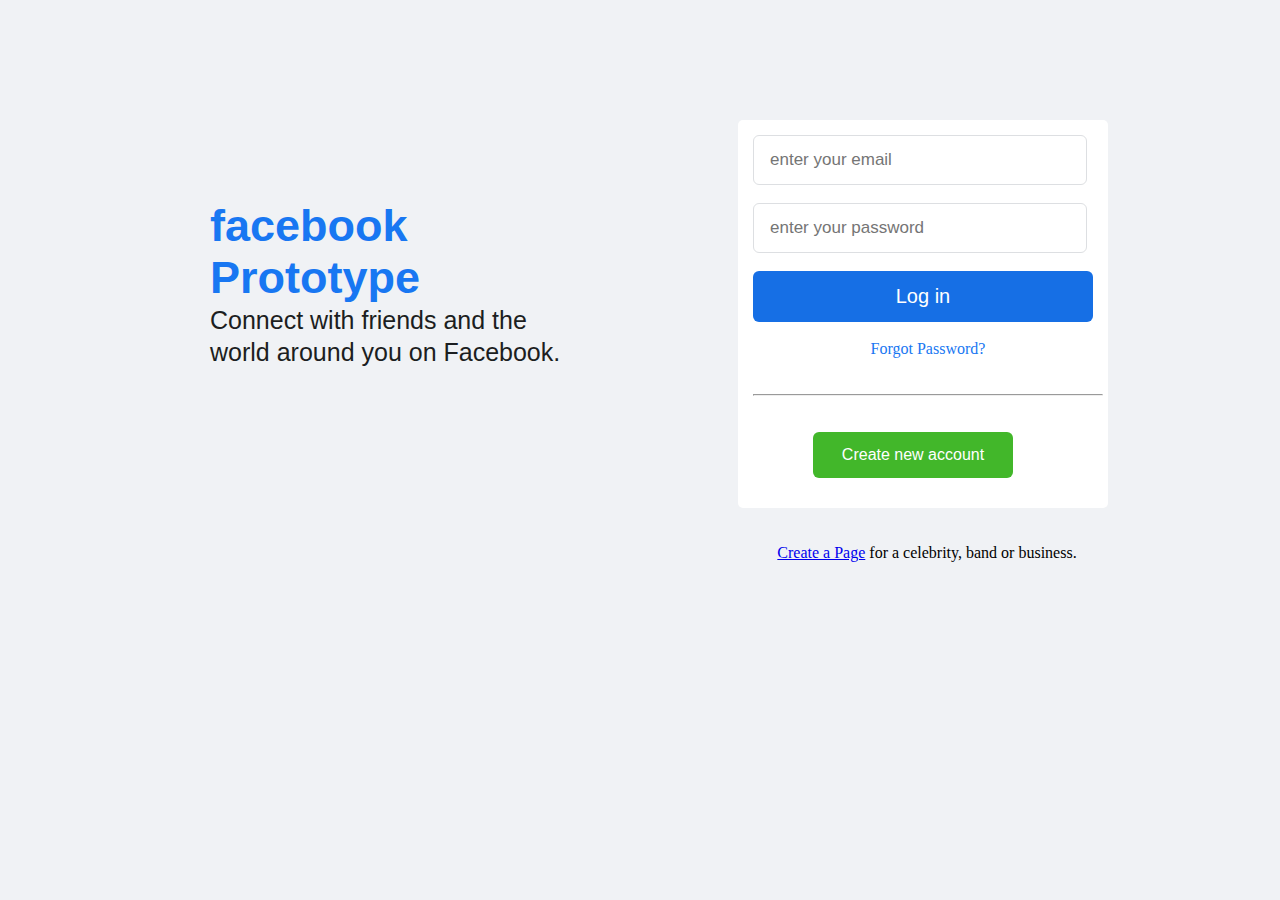
==== app/index.html @ 2ed52d3a "Rename login.html to index.html" ====
<!DOCTYPE html>
<html>
<head>
   <title>My First Web App</title>
   
  <link rel="stylesheet" href="css/style.css">



</head>
<body>
    
  <header>
  
    <!-- <nav>
      <a href="#">Home</a>
      <a href="Services.html">Services</a>
	  <a href="contact.html">Contact</a> 
	 </nav>
   </header>-->
    
   <!--section start-->
   <section class="container">
        <div>
            
            <div class="card title-text">
                <h1 class="title">facebook Prototype</h1>
                <p class="title-p">
                    Connect with friends and the world
                    around you on Facebook.
                </p>
            </div>
            
            <div class="card">
                <form class="login-form">
                    <input type="email" placeholder="enter your email">
                    <br><br>
                    <input type="password" placeholder="enter your password">
                    <br><br>

                    <button type="submit" class="btn-login">Log in</button>

                    <br><br>
                    <p class="forgot">
                        <a href="#">Forgot Password?</a>   
                    </p>

                    <br><br>
                    <hr>

                    <br><br>

                    <button type="submit" class="btn-signup">Create new account</button>

                </form>
                <br><br>
                    <p class="page">
                        <a href="#">Create a Page</a> for a celebrity, band or business.
                    </p>

            </div>

        </div>
   </section>
  <!--section end-->

</body>
</html>
---- app/css/style.css ----
*{
margin:0px;
padding:0px;
}

body{
background-color:#f0f2f5;

}

.container{
	margin-top: 20px;
	margin-left:20px;
}

.card{
	width:30%;
	float:left;
	margin-top:100px;
	
}

.title-text{
margin-left:190px;
margin-right: 150px;
margin-top:180px;
}

.title{
	font-family: SFProDisplay-Regular, Helvetica, Arial, sans-serif;
	  color:#1877f2;
	  font-size:45px;
	  font-weight: 900;
}


.title-p{
	font-family: SFProDisplay-Regular, Helvetica, Arial, sans-serif;
    font-size: 25px;
    font-weight: normal;
    line-height: 32px;
	color:#1c1e21;
}

.login-form{
	background:#ffffff;
	width:350px;
	padding-top:15px;
	padding-left:15px;
	border-radius:5px;
	padding-bottom: 30px;
	padding-right:5px;
}

input{
	font-size: 17px;
    padding: 14px 16px;
	width: 300px;
	border-radius:6px;
	border:1px solid #dddfe2;
}
.btn-login{
	background-color: #166FE5;
	padding: 14px 16px;
	width: 340px;
	font-size: 20px;
	color:#fff;
	border-radius: 6px;
	border: none;
	
}

.forgot {
	text-align:center;
	
}

.forgot a{
	text-decoration: none;
	color:#1877f2;
}

.btn-signup{
	background-color: #42b72a;
	padding: 14px 16px;
	width: 200px;
	font-size: 16px;
	color:#fff;
	border-radius: 6px;
	border: none;
	margin-left:60px;
	
}

.page{
	text-align: center;
}
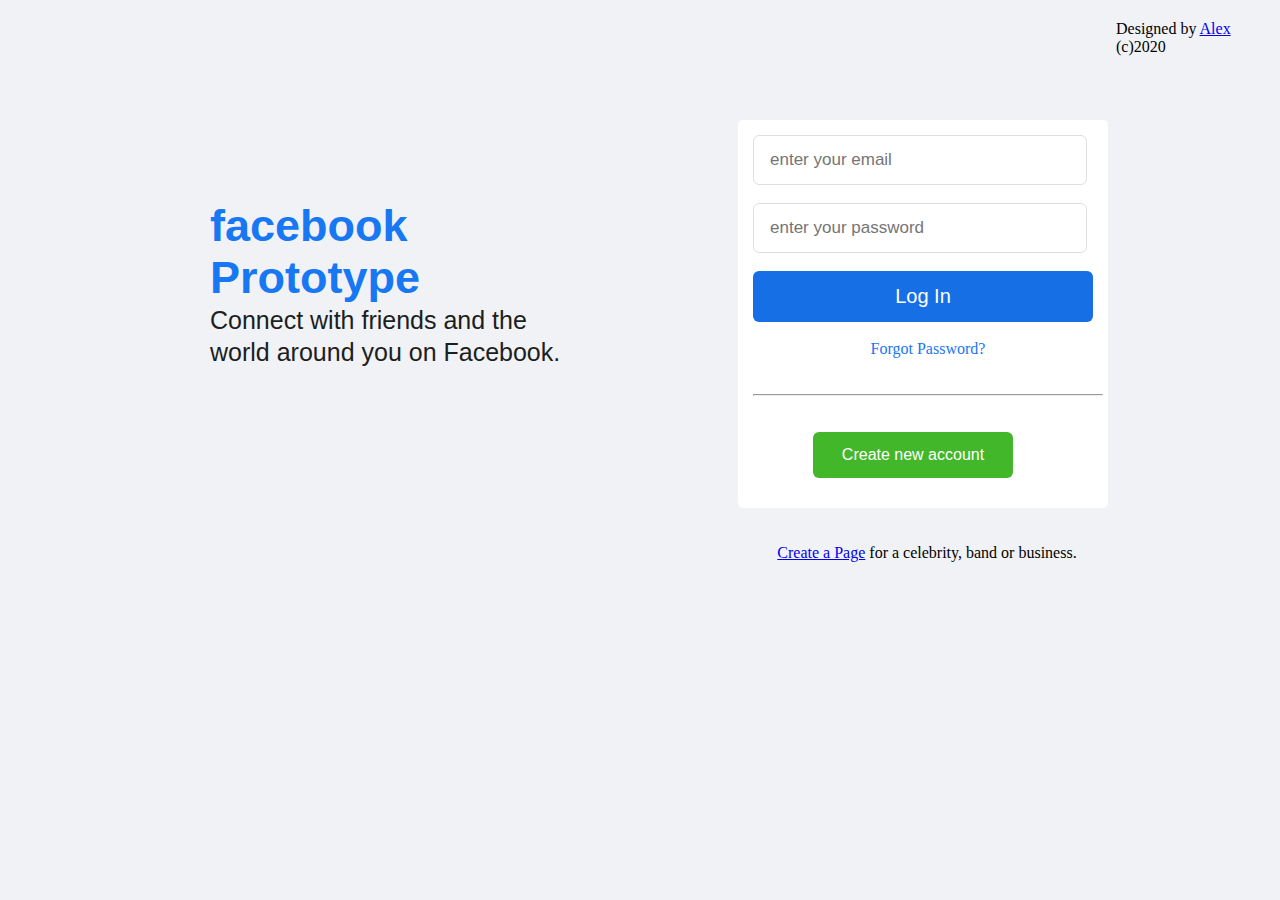
==== commit e65c4eca: "Add files via upload" ====
--- a/app/index.html
+++ b/app/index.html
@@ -1,27 +1,15 @@
 <!DOCTYPE html>
 <html>
-<head>
-   <title>My First Web App</title>
-   
-  <link rel="stylesheet" href="css/style.css">
+    <head>
+        <title>My First Web App</title> 
+        <link rel="stylesheet" href="css/style.css">
 
-
-
-</head>
+    </head>
 <body>
     
-  <header>
-  
-    <!-- <nav>
-      <a href="#">Home</a>
-      <a href="Services.html">Services</a>
-	  <a href="contact.html">Contact</a> 
-	 </nav>
-   </header>-->
-    
    <!--section start-->
-   <section class="container">
-        <div>
+        <section class="container">
+       
             
             <div class="card title-text">
                 <h1 class="title">facebook Prototype</h1>
@@ -35,10 +23,11 @@
                 <form class="login-form">
                     <input type="email" placeholder="enter your email">
                     <br><br>
+
                     <input type="password" placeholder="enter your password">
                     <br><br>
 
-                    <button type="submit" class="btn-login">Log in</button>
+                    <button type="submit" class="btn-login">Log In</button>
 
                     <br><br>
                     <p class="forgot">
@@ -53,16 +42,22 @@
                     <button type="submit" class="btn-signup">Create new account</button>
 
                 </form>
-                <br><br>
+                     <br><br>
                     <p class="page">
                         <a href="#">Create a Page</a> for a celebrity, band or business.
                     </p>
 
             </div>
 
-        </div>
-   </section>
+       
+        </section>
   <!--section end-->
 
-</body>
+     <div class="clearfix"></div>
+
+       <footer>
+           <p class="author">Designed by <a href="https://facebook.com">Alex</a> (c)2020</p>
+       </footer>
+
+    </body>
 </html>
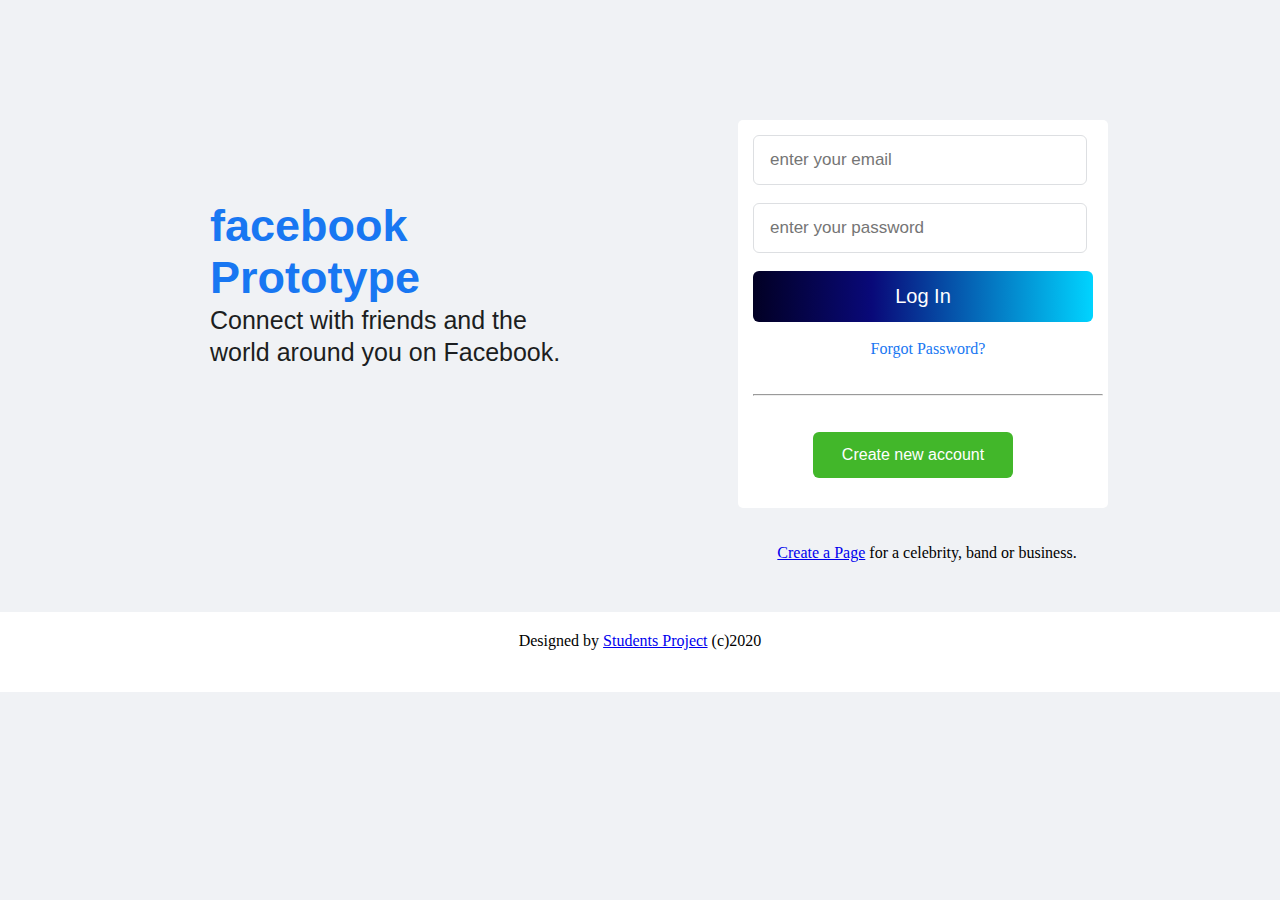
==== commit a121c53c: "Update index.html" ====
--- a/app/index.html
+++ b/app/index.html
@@ -56,7 +56,7 @@
      <div class="clearfix"></div>
 
        <footer>
-           <p class="author">Designed by <a href="https://facebook.com">Alex</a> (c)2020</p>
+           <p class="author">Designed by <a href="https://facebook.com">Students Project</a> (c)2020</p>
        </footer>
 
     </body>
--- a/app/css/style.css
+++ b/app/css/style.css
@@ -12,6 +12,7 @@
 .container{
 	margin-top: 20px;
 	margin-left:20px;
+	
 }
 
 .card{
@@ -34,7 +35,6 @@
 	  font-weight: 900;
 }
 
-
 .title-p{
 	font-family: SFProDisplay-Regular, Helvetica, Arial, sans-serif;
     font-size: 25px;
@@ -51,6 +51,7 @@
 	border-radius:5px;
 	padding-bottom: 30px;
 	padding-right:5px;
+	
 }
 
 input{
@@ -60,18 +61,33 @@
 	border-radius:6px;
 	border:1px solid #dddfe2;
 }
+
 .btn-login{
-	background-color: #166FE5;
+	background-image: linear-gradient(90deg, #020024 0%, #090979 35%, #00d4ff 100%);
+
 	padding: 14px 16px;
 	width: 340px;
 	font-size: 20px;
 	color:#fff;
 	border-radius: 6px;
 	border: none;
+	transition-property:color,background, border-radius;
+	transition-duration:  .5s;
+	transition-timing-function: linear;
+	transition-delay: .1s;
 	
 }
 
-.forgot {
+.btn-login:hover{
+	
+	background: linear-gradient(90deg, rgba(131,58,180,1) 0%, 
+	rgba(253,29,29,1) 50%,
+	rgba(252,176,69,1) 
+	100%);
+	border-radius: 100px;
+}
+
+.forgot{
 	text-align:center;
 	
 }
@@ -95,4 +111,17 @@
 
 .page{
 	text-align: center;
+}
+
+.clearfix{
+  clear: both;
+}
+
+footer{
+	height:60px;
+	width:100%;
+	background-color: #fff;
+	text-align:center;
+	margin-top:50px;
+	padding-top:20px;
 }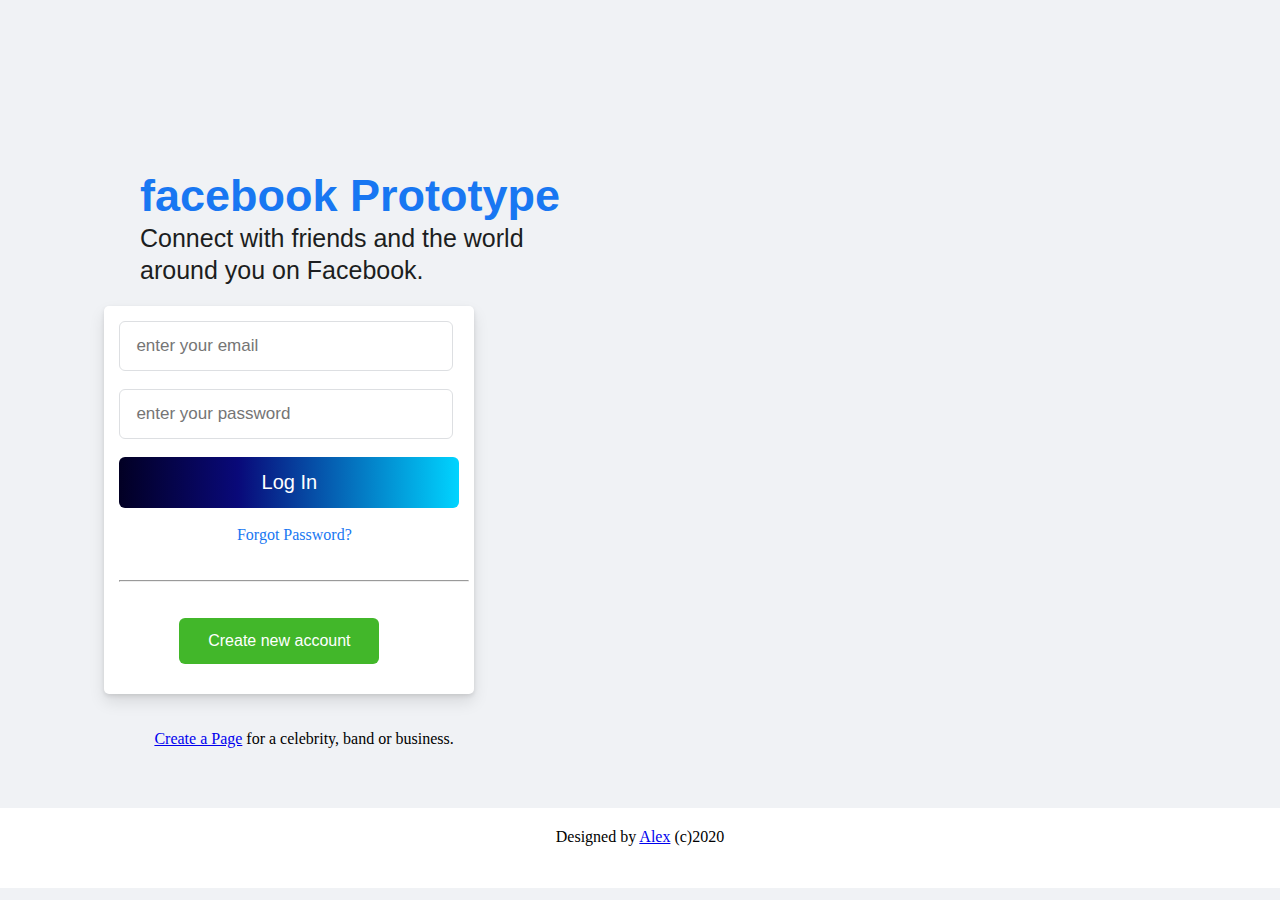
==== commit cf088f3a: "Update index.html" ====
--- a/app/index.html
+++ b/app/index.html
@@ -8,18 +8,18 @@
 <body>
     
    <!--section start-->
-        <section class="container">
+        <div class="container">
        
             
-            <div class="card title-text">
-                <h1 class="title">facebook Prototype</h1>
+            <section class="card title-text">
+                <h1 class="title-h1">facebook Prototype</h1>
                 <p class="title-p">
                     Connect with friends and the world
                     around you on Facebook.
                 </p>
-            </div>
+            </section>
             
-            <div class="card">
+            <section class="card form">
                 <form class="login-form">
                     <input type="email" placeholder="enter your email">
                     <br><br>
@@ -43,20 +43,22 @@
 
                 </form>
                      <br><br>
-                    <p class="page">
-                        <a href="#">Create a Page</a> for a celebrity, band or business.
-                    </p>
+                    
+                        <p class="page">
+                            <a href="#">Create a Page</a>
+                             for a celebrity, band or business.
+                        </p>
 
-            </div>
+            </section>
 
        
-        </section>
+        </div>
   <!--section end-->
 
      <div class="clearfix"></div>
 
        <footer>
-           <p class="author">Designed by <a href="https://facebook.com">Students Project</a> (c)2020</p>
+           <p class="author">Designed by <a href="https://facebook.com">Alex</a> (c)2020</p>
        </footer>
 
     </body>
--- a/app/css/style.css
+++ b/app/css/style.css
@@ -10,25 +10,36 @@
 }
 
 .container{
-	margin-top: 20px;
 	margin-left:20px;
+	margin-right:20px;
+	margin-top:60px;
+	
 	
 }
 
 .card{
-	width:30%;
+	width:35%;
 	float:left;
-	margin-top:100px;
+	padding:2%;
+	margin-left:6%;
+	margin-right:6%;
 	
 }
 
 .title-text{
-margin-left:190px;
-margin-right: 150px;
-margin-top:180px;
+	/*background-color: red;*/
+	padding:10px;
+	margin-left:110px;
+	margin-top:100px;
 }
 
-.title{
+.form{
+	/*background-color: red;*/
+	padding:10px;
+	
+}
+
+.title-h1{
 	font-family: SFProDisplay-Regular, Helvetica, Arial, sans-serif;
 	  color:#1877f2;
 	  font-size:45px;
@@ -51,7 +62,7 @@
 	border-radius:5px;
 	padding-bottom: 30px;
 	padding-right:5px;
-	
+	box-shadow: 0 2px 4px rgba(0, 0, 0, .1), 0 8px 16px rgba(0, 0, 0, .1);
 }
 
 input{
@@ -64,7 +75,6 @@
 
 .btn-login{
 	background-image: linear-gradient(90deg, #020024 0%, #090979 35%, #00d4ff 100%);
-
 	padding: 14px 16px;
 	width: 340px;
 	font-size: 20px;
@@ -110,7 +120,8 @@
 }
 
 .page{
-	text-align: center;
+	text-align: left;
+	margin-left:50px;
 }
 
 .clearfix{
@@ -124,4 +135,10 @@
 	text-align:center;
 	margin-top:50px;
 	padding-top:20px;
-}+}
+
+
+
+/*Media*/
+
+
